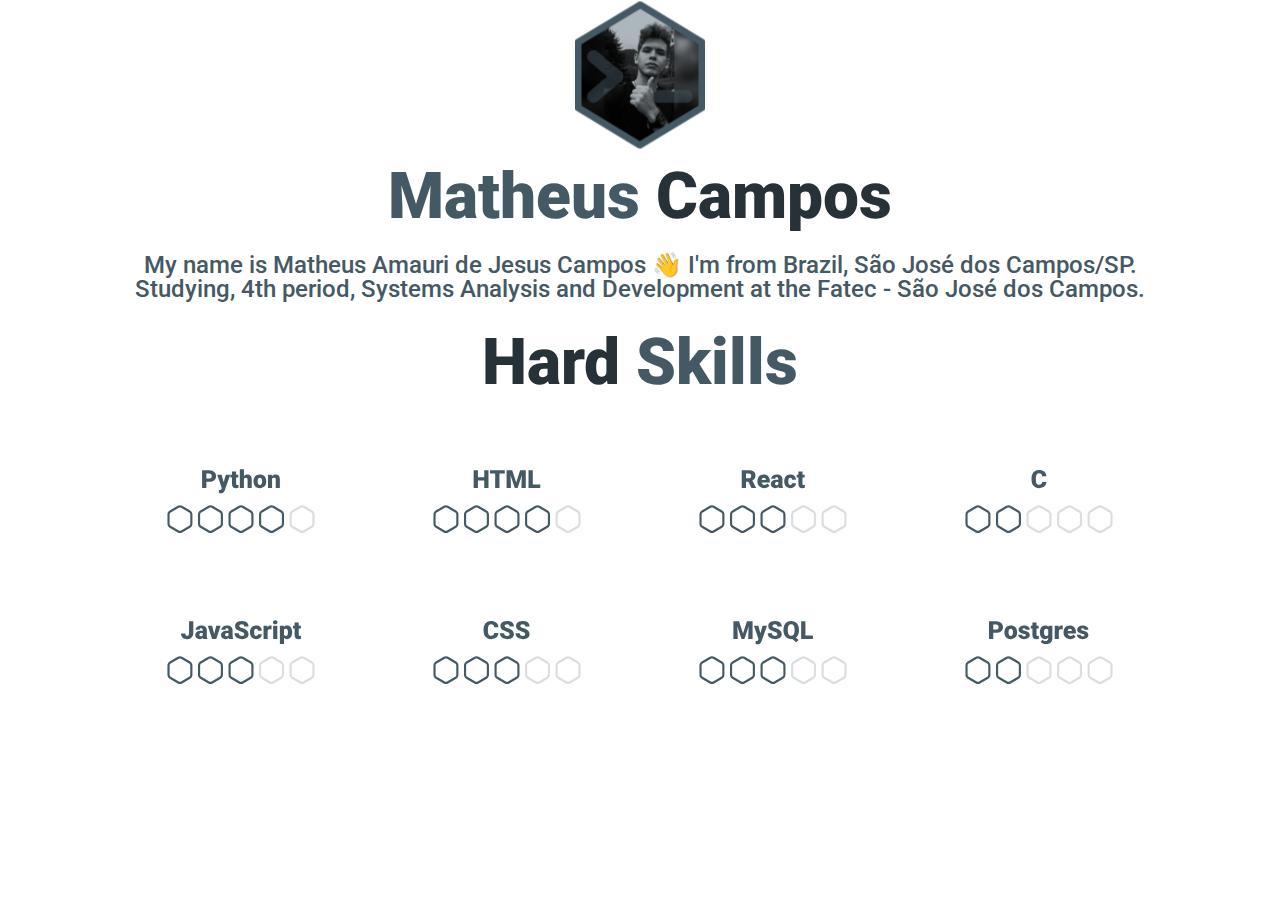
==== about.html @ 3cb4799b "new figma file" ====
<!DOCTYPE html>
<html lang="en">
<head>
    <meta charset="UTF-8">
    <meta http-equiv="X-UA-Compatible" content="IE=edge">
    <meta name="viewport" content="width=device-width, initial-scale=1.0">

     <!-- css -->
     <link rel="stylesheet" href="style.css/reset.css">
     <link rel="stylesheet" href="style.css/about.css">
     <!-- fonts -->
     <link rel="preconnect" href="https://fonts.googleapis.com">
     <link rel="preconnect" href="https://fonts.gstatic.com" crossorigin>
     <link href="https://fonts.googleapis.com/css2?family=Roboto:ital,wght@0,400;1,500;1,900&display=swap" rel="stylesheet">
 
     <!-- icons -->
     <link rel="stylesheet" href="https://cdnjs.cloudflare.com/ajax/libs/font-awesome/6.2.0/css/all.min.css" integrity="sha512-xh6O/CkQoPOWDdYTDqeRdPCVd1SpvCA9XXcUnZS2FmJNp1coAFzvtCN9BmamE+4aHK8yyUHUSCcJHgXloTyT2A==" crossorigin="anonymous" referrerpolicy="no-referrer" />
    
     <title>About</title>

</head>
<body>
    <main id="about">
        <div class="photo-me">
            <img src="/style.css/icon/about-me.svg" alt="me">
        </div>
        <div class="text">
            <h1><span>Matheus</span> Campos</h1>
            <p>My name is Matheus Amauri de Jesus Campos 👋
                I'm from Brazil, São José dos Campos/SP. Studying, 4th period, 
                Systems Analysis and Development at the Fatec - São José dos Campos.</p>
        </div>
        <div class="text-center">
            <h2><span>Hard</span> Skills</h2>
        </div>
        
        <div class="icon">
            <img src="/style.css/icon/python.svg" alt="">
            <img src="/style.css/icon/html.svg" alt="">
            <img src="/style.css/icon/react.svg" alt="">
            <img src="/style.css/icon/c.svg" alt="">
            <img src="/style.css/icon/javascript.svg" alt="">
            <img src="/style.css/icon/css.svg" alt="">
            <img src="/style.css/icon/mysql.svg" alt="">
            <img src="/style.css/icon/postgres.svg" alt="">
        </div>
            
    </main>
    
</body>
</html>
---- style.css/about.css ----
* {
    box-sizing: border-box;
}

body {
    font-family: 'Roboto', sans-serif;
    margin-left: 100px;
    margin-right: 100px;
}
.photo-me {
    display: flex;
    justify-content: center;
}

.photo-me:hover {
    opacity: 0.6;
    cursor: pointer;
}

.text {
    display: flex;
    flex-direction: column;
    align-items: center;
    margin-top: 15px;
}

.text h1 span {
    font-weight: 900;
    font-size: 64px;
    color: #445964;
}

.text h1 {
    font-weight: 900;
    font-size: 64px;
    color: #263138;
}


.text h1 span {
    font-weight: 900;
    font-size: 64px;
    color: #445964;
}

.text p {
    font-weight: 500;
    font-size: 24px;
    text-align: center;
    color: #445964;
    margin-top: 24px;
}

.text-center span {
    font-weight: 900;
    font-size: 64px;
    color: #263138;
}

.text-center h2 {
    font-weight: 900;
    font-size: 64px;
    color: #445964;
    text-align: center;
    margin-top: 30px;
}   

.icon {
    text-align: center;
    margin-top: 30px;
    transition: 1s;
    cursor: pointer;
}

.icon img:hover {
    opacity: 0.6;
}

.icon img {
    margin: 40px;
}
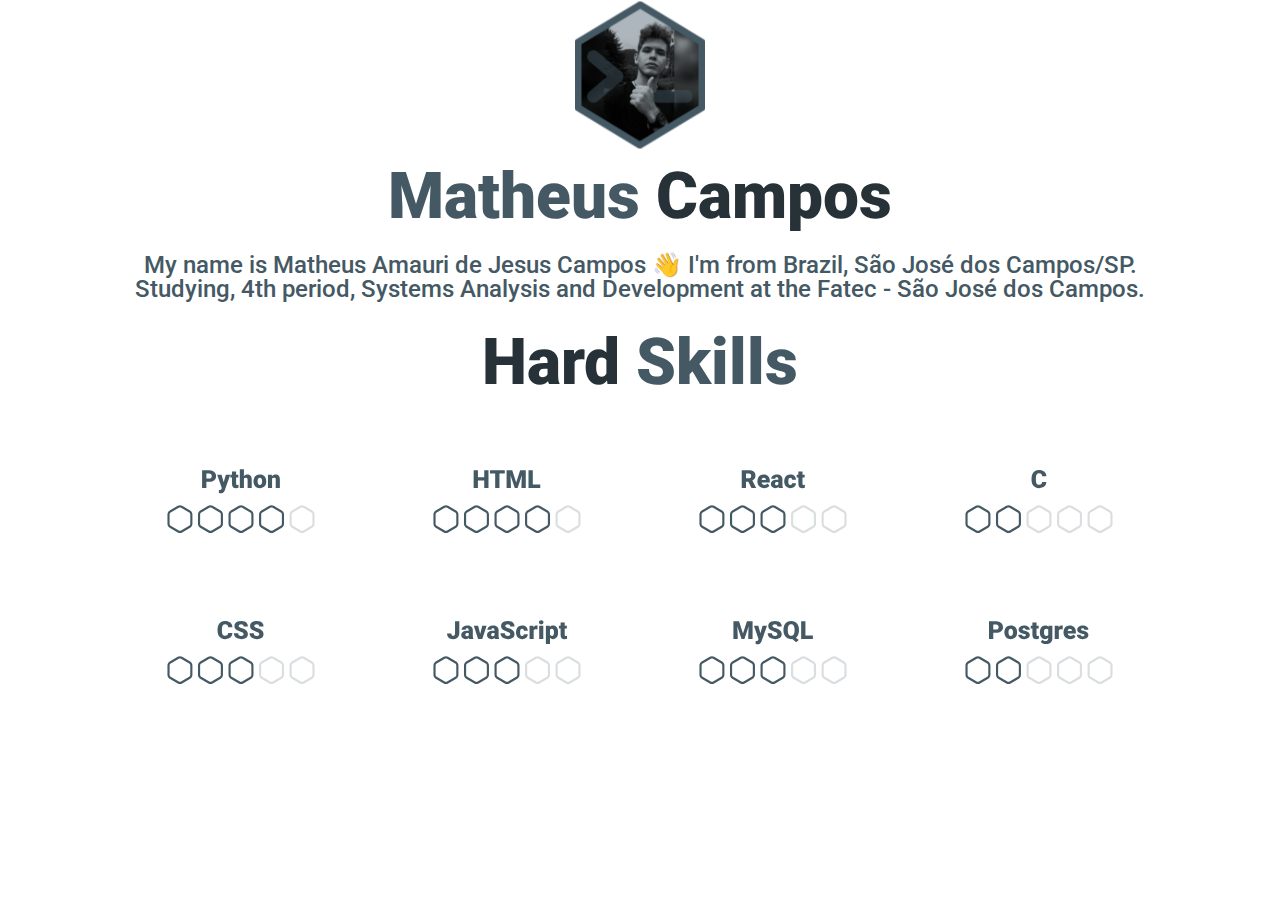
==== commit 7fbdb8fa: "figma" ====
--- a/about.html
+++ b/about.html
@@ -22,7 +22,7 @@
 <body>
     <main id="about">
         <div class="photo-me">
-            <img src="/style.css/icon/about-me.svg" alt="me">
+            <img src="img/about-me.svg" alt="me">
         </div>
         <div class="text">
             <h1><span>Matheus</span> Campos</h1>
@@ -35,14 +35,14 @@
         </div>
         
         <div class="icon">
-            <img src="/style.css/icon/python.svg" alt="">
-            <img src="/style.css/icon/html.svg" alt="">
-            <img src="/style.css/icon/react.svg" alt="">
-            <img src="/style.css/icon/c.svg" alt="">
-            <img src="/style.css/icon/javascript.svg" alt="">
-            <img src="/style.css/icon/css.svg" alt="">
-            <img src="/style.css/icon/mysql.svg" alt="">
-            <img src="/style.css/icon/postgres.svg" alt="">
+            <img src="img/python.svg" alt="">
+            <img src="img/html.svg" alt="">
+            <img src="img/react.svg" alt="">
+            <img src="img/c.svg" alt="">
+            <img src="img/css.svg" alt="">
+            <img src="img/javascript.svg" alt="">
+            <img src="img/mysql.svg" alt="">
+            <img src="img/postgres.svg" alt="">
         </div>
             
     </main>
